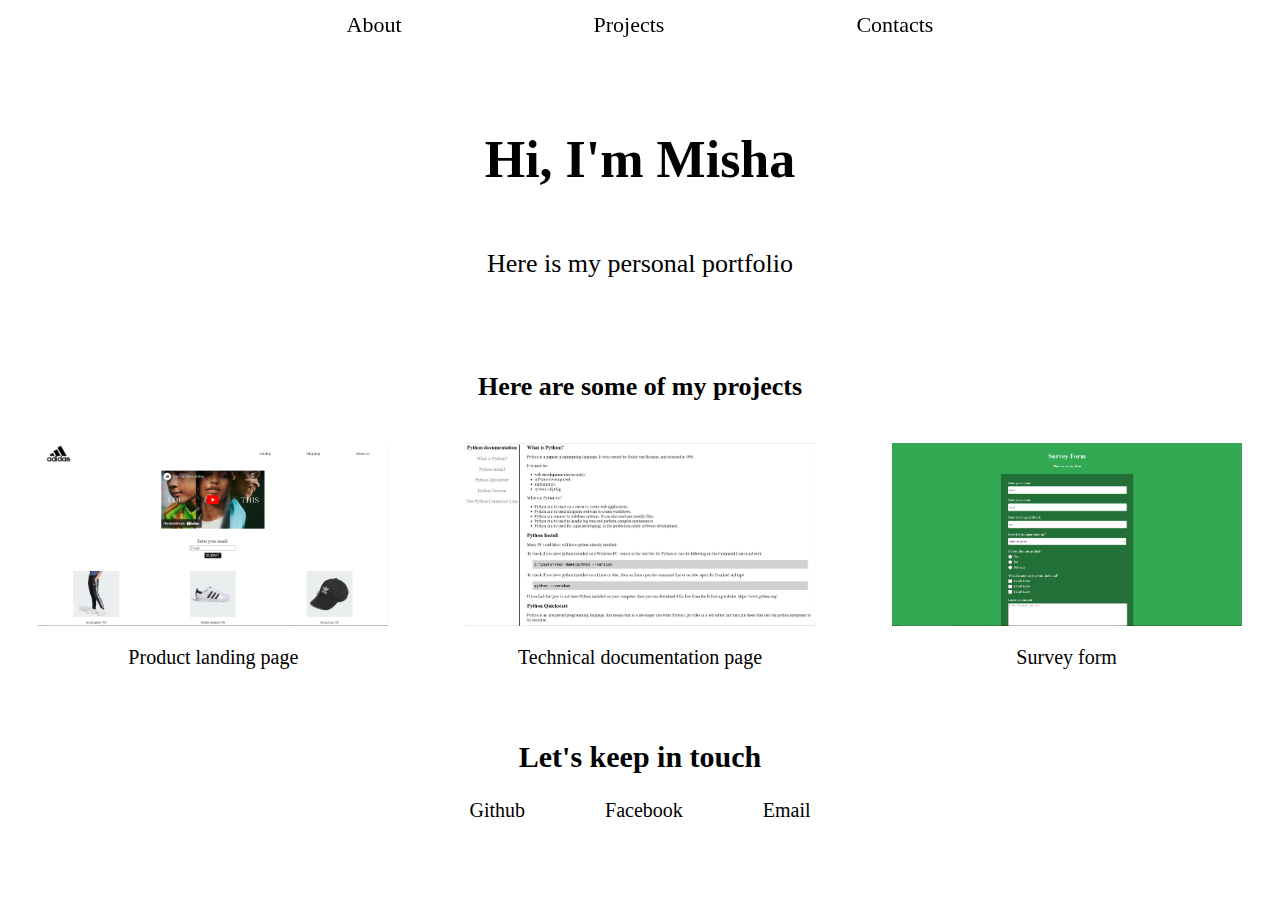
==== freecodecamp/personal-portfolio/index.html @ e9a4d7d3 "Added personal portfolio" ====
<!DOCTYPE html>
<html lang="en">
  <head>
    <meta charset="UTF-8" />
    <title>Product Landing Page</title>
    <meta name="viewport" content="width=device-width, initial-scale=1.0" />
    <link rel="stylesheet" href="./styles.css">
    <link rel="stylesheet" href="https://cdnjs.cloudflare.com/ajax/libs/font-awesome/6.6.0/css/all.min.css" integrity="sha512-Kc323vGBEqzTmouAECnVceyQqyqdsSiqLQISBL29aUW4U/M7pSPA/gEUZQqv1cwx4OnYxTxve5UMg5GT6L4JJg==" crossorigin="anonymous" referrerpolicy="no-referrer" />
  </head>
  <body>
    <nav id="navbar">
      <a href="#welcome-section">About</a>
      <a href="#projects">Projects</a>
      <a href="#contacts">Contacts</a>
    </nav>
    <main>
      <section id="welcome-section">
        <h1>Hi, I'm Misha</h1>
        <p>Here is my personal portfolio</p>
      </section>
      <section id="projects">
        <h2>Here are some of my projects</h2>
        <div id="projects-grid">
          <div class="project-title project1">
            <a href="https://github.com/limerun/projects/tree/main/freecodecamp/product-landing-page" target="_blank">
              <img src="product-landing-page.png" alt="Survey form" >
              <span>Product landing page</span>
            </a>
          </div>
          <div class="project-title poroject2">
            <a href="https://github.com/limerun/projects/tree/main/freecodecamp/techdoc" target="_blank">
              <img src="techdoc.png" alt="Survey form" >
              <span>Technical documentation page</span>
            </a>
          </div>
          <div class="project-title project3">
            <a href="https://github.com/limerun/projects/tree/main/freecodecamp/survey-form" target="_blank">
              <img src="survey-form.png" alt="Survey form" >
              <span>Survey form</span>
            </a>
          </div>
        </div>
      </section>
      <section id="contacts">
        <h2>Let's keep in touch</h2>
        <div id="links">
          <a href="https://github.com/limerun" id="profile-link" target="_blank" class="link">
            <i class="fa-brands fa-github"></i>
            <span>Github</span>
          </a>
          <a href="https://www.facebook.com/profile.php?id=100047765851659" class="link" target="_blank">
            <i class="fa-brands fa-facebook"></i>
            <span>Facebook</span>
          </a>
          <a href="mailto:rikomydog@gmail.com" class="link" target="_blank">
            <i class="fa-solid fa-envelope"></i>
            <span>Email</span>
          </a>
        </div>
      </section>
    </main>
  </body>
</html>
---- freecodecamp/personal-portfolio/styles.css ----
body{
    margin: 0;
 }
 #navbar{
    position: fixed;
    top: 0;
    width: 100%;
    display: flex;
    justify-content: center;
    align-items: center;
    gap: 15vw;
    background-color: rgb(255, 255, 255, 0.95);
    height: 50px;
 }
 a{
    text-decoration: none;
    color: black;
 }
 #navbar a{
    font-size: 22px;
 }
 main{
    margin-top: 50px;
 }
 #welcome-section{
    display: flex;
    flex-direction: column;
    align-items: center;
    justify-content: center;
    height: 400px;
    font-size: 28px;
 }
 #projects h2{
    text-align: center;
    font-size: 26px;
 }
 #projects{
    margin-left: auto;
    margin-right: auto;
 }
 #projects-grid{
    /* display: grid;
    grid-template-columns: auto auto;
    row-gap: 40px;
    column-gap: 100px; */
    display: flex;
    flex-wrap: wrap;
    justify-content: space-around;
    align-items: center;
 }
 #projects-grid img{
    width: 700px;
    padding-top: 20px;
    padding-bottom: 20px;
 }
 .project3{
    /* grid-column: 1/3; */
 }
 .project-title a {
    display: flex;
    flex-direction: column;
    align-items: center;
    justify-content: center;
    font-size: 20px;
 }
 #contacts{
   display: flex;
   flex-direction: column;
   align-items: center;
   justify-content: center;
   height: 300px;
   font-size: 28px;
 }
 #links{
   display: flex;
   gap: 80px;
 }
 @media (max-width:1500px) {
   #projects-grid img{
      width: 350px;
   }
   #contacts{
      height: 200px;
      font-size: 20px;
   }
   #welcome-section{
      height: 300px;
      font-size: 26px;
   }
 }
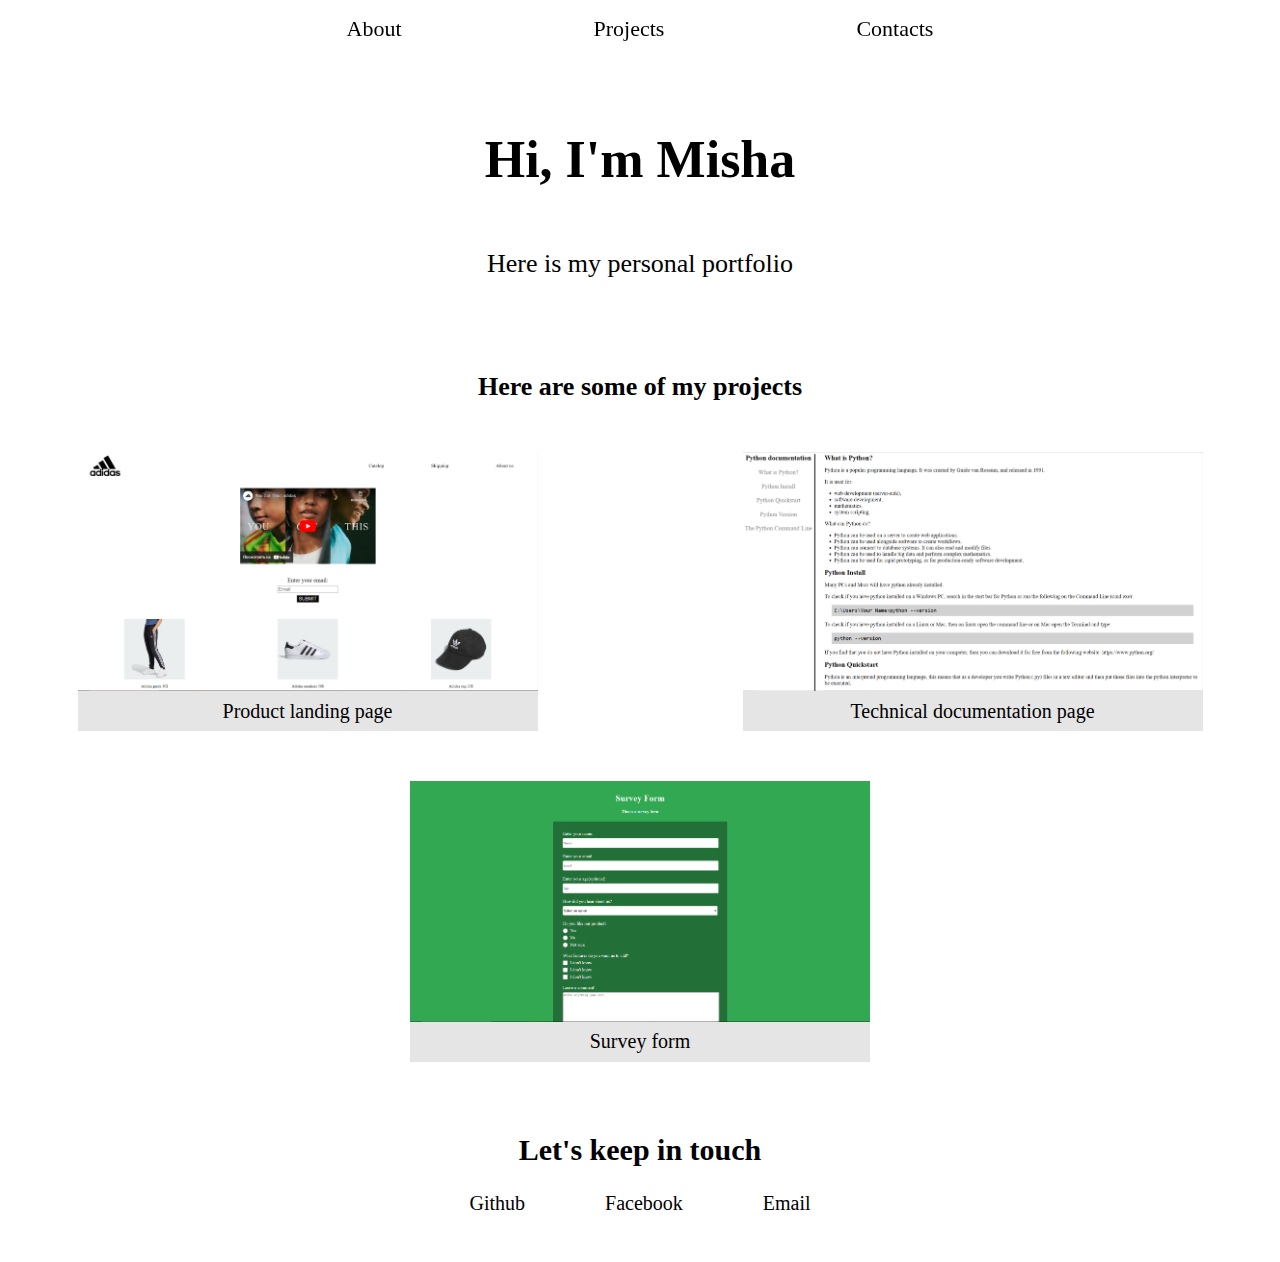
==== commit 59647668: "applied accessibility" ====
--- a/freecodecamp/personal-portfolio/index.html
+++ b/freecodecamp/personal-portfolio/index.html
@@ -9,27 +9,29 @@
   </head>
   <body>
     <nav id="navbar">
-      <a href="#welcome-section">About</a>
-      <a href="#projects">Projects</a>
-      <a href="#contacts">Contacts</a>
+      <ul id="navbar-list">
+        <li><a href="#welcome-section">About</a></li>
+        <li><a href="#projects">Projects</a></li>
+        <li><a href="#contacts">Contacts</a></li>
+      </ul>
     </nav>
     <main>
-      <section id="welcome-section">
+      <section id="welcome-section" role="region" aria-labelledby="greeting">
         <h1>Hi, I'm Misha</h1>
         <p>Here is my personal portfolio</p>
       </section>
-      <section id="projects">
+      <section id="projects" role="region" aria-labelledby="list-of-projects">
         <h2>Here are some of my projects</h2>
         <div id="projects-grid">
           <div class="project-title project1">
             <a href="https://github.com/limerun/projects/tree/main/freecodecamp/product-landing-page" target="_blank">
-              <img src="product-landing-page.png" alt="Survey form" >
+              <img src="product-landing-page.png" alt="Product landing page" >
               <span>Product landing page</span>
             </a>
           </div>
           <div class="project-title poroject2">
             <a href="https://github.com/limerun/projects/tree/main/freecodecamp/techdoc" target="_blank">
-              <img src="techdoc.png" alt="Survey form" >
+              <img src="techdoc.png" alt="Technical documentation page" >
               <span>Technical documentation page</span>
             </a>
           </div>
@@ -41,7 +43,7 @@
           </div>
         </div>
       </section>
-      <section id="contacts">
+      <section id="contacts" role="region" aria-labelledby="list-of-contacts">
         <h2>Let's keep in touch</h2>
         <div id="links">
           <a href="https://github.com/limerun" id="profile-link" target="_blank" class="link">
--- a/freecodecamp/personal-portfolio/styles.css
+++ b/freecodecamp/personal-portfolio/styles.css
@@ -1,3 +1,13 @@
+:root{
+   --font-size-xs: 1.25rem;
+   --font-size-s: 1.375rem;
+   --font-size-sm: 1.625rem;
+   --font-size-m: 1.75rem;
+   --distance: 3.125rem;
+ }
+ *{
+   box-sizing: border-box;
+ }
  body{
     margin: 0;
  }
@@ -5,22 +15,26 @@
     position: fixed;
     top: 0;
     width: 100%;
-    display: flex;
-    justify-content: center;
-    align-items: center;
-    gap: 15vw;
     background-color: rgb(255, 255, 255, 0.95);
     height: 50px;
+ }
+ #navbar-list{
+   display: flex;
+   justify-content: center;
+   align-items: center;
+   gap: 15vw;
+   list-style: none;
+   padding: 0;
  }
  a{
     text-decoration: none;
     color: black;
  }
  #navbar a{
-    font-size: 22px;
+    font-size: var(--font-size-s);
  }
  main{
-    margin-top: 50px;
+    margin-top: var(--distance);
  }
  #welcome-section{
     display: flex;
@@ -28,40 +42,37 @@
     align-items: center;
     justify-content: center;
     height: 400px;
-    font-size: 28px;
+    font-size: var(--font-size-m);
  }
  #projects h2{
     text-align: center;
-    font-size: 26px;
- }
- #projects{
-    margin-left: auto;
-    margin-right: auto;
+    font-size: var(--font-size-sm);
  }
  #projects-grid{
-    /* display: grid;
-    grid-template-columns: auto auto;
-    row-gap: 40px;
-    column-gap: 100px; */
     display: flex;
     flex-wrap: wrap;
     justify-content: space-around;
     align-items: center;
+    gap: var(--distance);
+    margin-top: var(--distance);
  }
  #projects-grid img{
     width: 700px;
-    padding-top: 20px;
-    padding-bottom: 20px;
  }
- .project3{
-    /* grid-column: 1/3; */
+ #projects-grid span{
+   width: 100%;
+   height: 40px;
+   background-color: rgb(230, 229, 229);
+   display: flex;
+   justify-content: center;
+   align-items: center;
  }
  .project-title a {
     display: flex;
     flex-direction: column;
     align-items: center;
     justify-content: center;
-    font-size: 20px;
+    font-size: var(--font-size-xs);
  }
  #contacts{
    display: flex;
@@ -69,22 +80,22 @@
    align-items: center;
    justify-content: center;
    height: 300px;
-   font-size: 28px;
+   font-size: var(--font-size-m);
  }
  #links{
    display: flex;
-   gap: 80px;
+   gap: 5rem;
  }
- @media (max-width:1500px) {
+ @media (max-width:1382px) {
    #projects-grid img{
-      width: 350px;
+      width: 460px;
    }
    #contacts{
       height: 200px;
-      font-size: 20px;
+      font-size: var(--font-size-xs);
    }
    #welcome-section{
       height: 300px;
-      font-size: 26px;
+      font-size: var(--font-size-sm);
    }
  }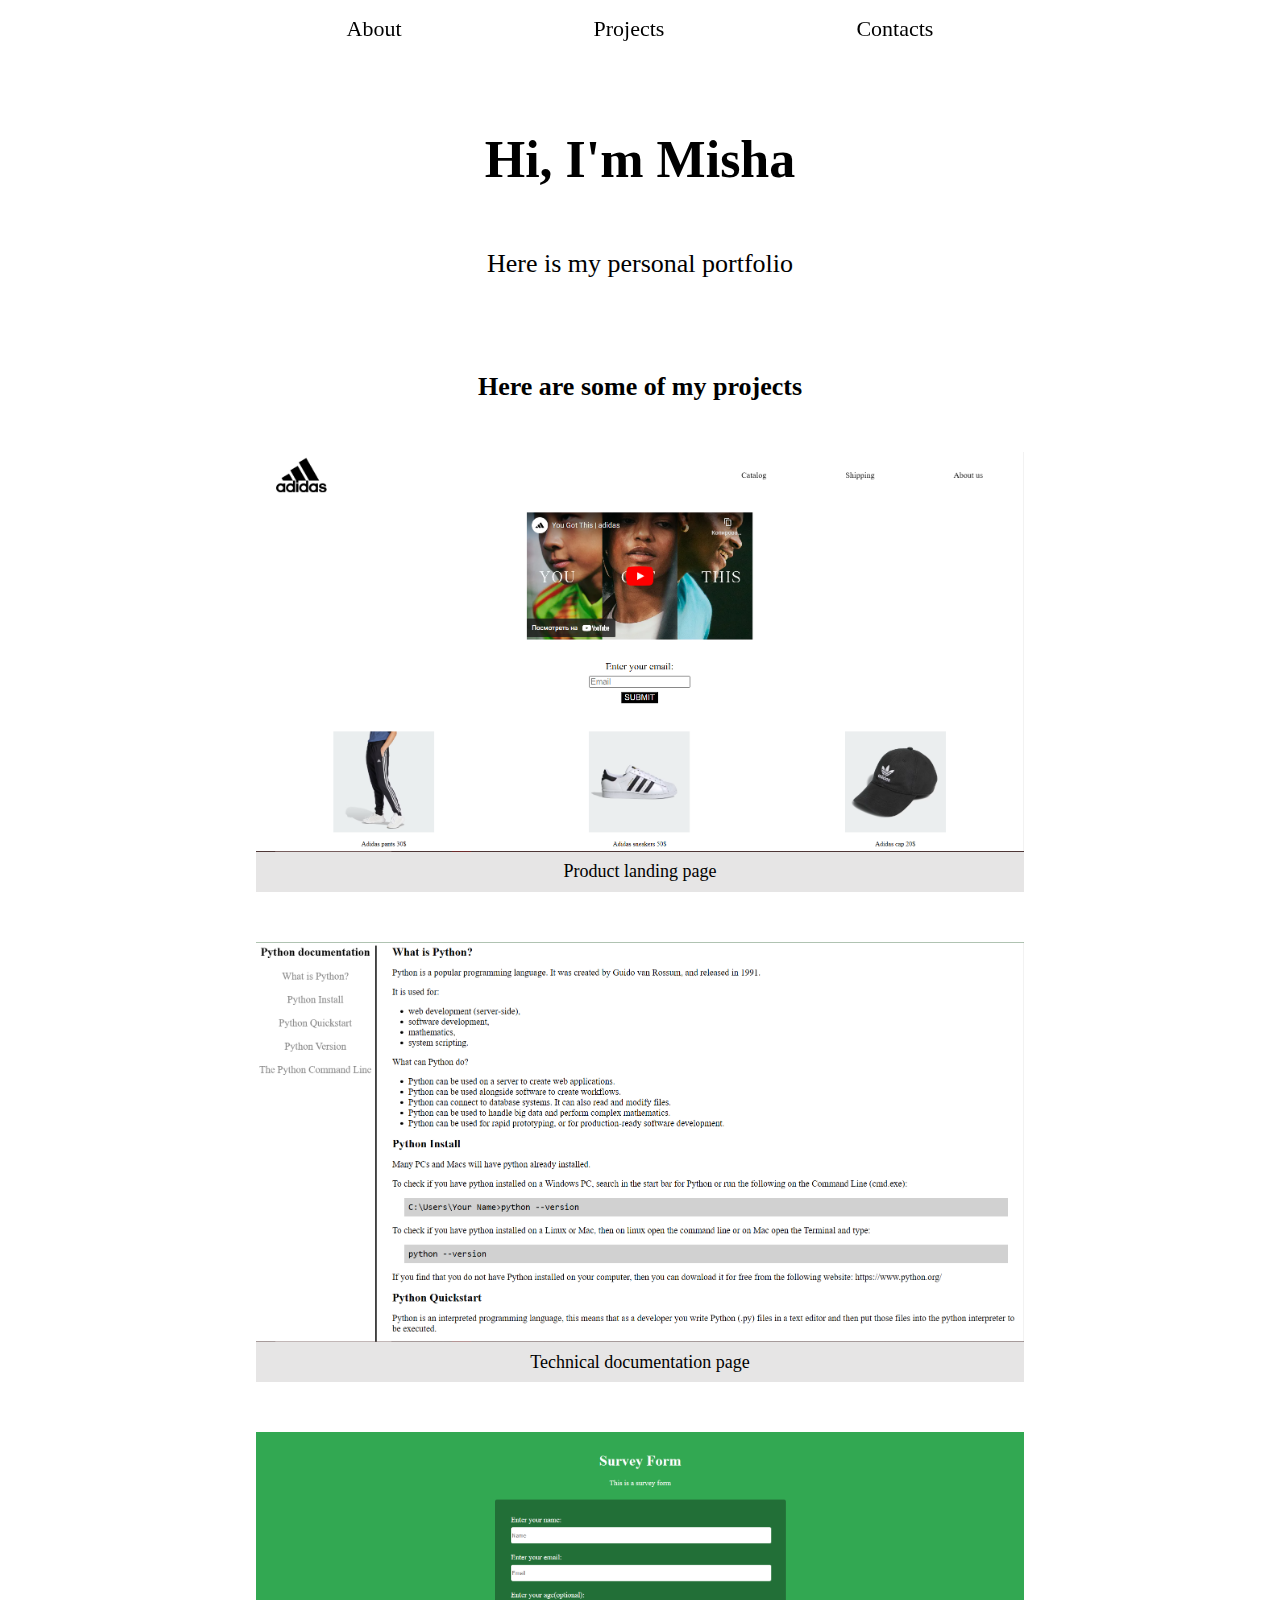
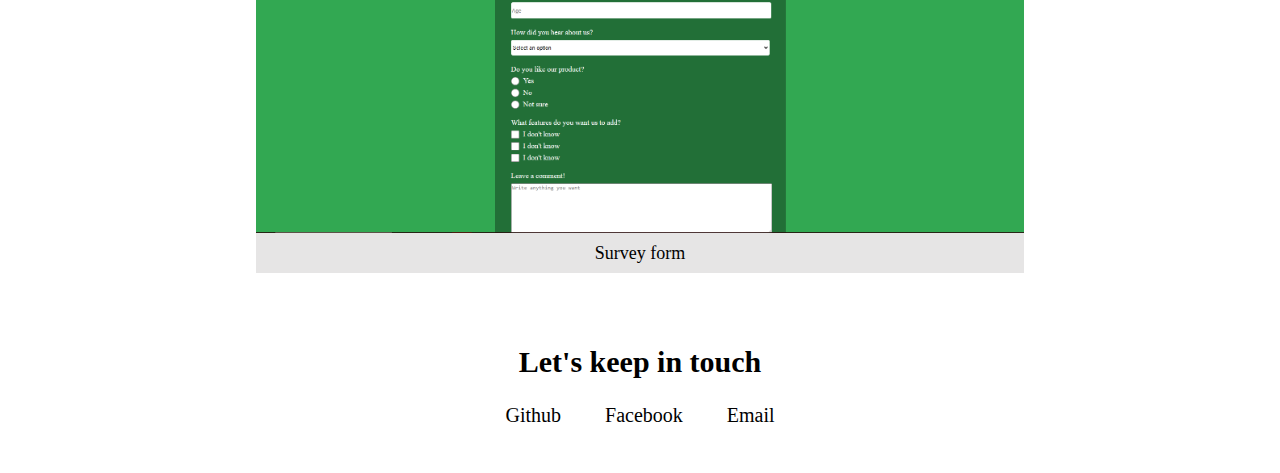
==== commit a01ff592: "formatted the code" ====
--- a/freecodecamp/personal-portfolio/index.html
+++ b/freecodecamp/personal-portfolio/index.html
@@ -1,65 +1,67 @@
 <!DOCTYPE html>
 <html lang="en">
-  <head>
-    <meta charset="UTF-8" />
-    <title>Product Landing Page</title>
-    <meta name="viewport" content="width=device-width, initial-scale=1.0" />
-    <link rel="stylesheet" href="./styles.css">
-    <link rel="stylesheet" href="https://cdnjs.cloudflare.com/ajax/libs/font-awesome/6.6.0/css/all.min.css" integrity="sha512-Kc323vGBEqzTmouAECnVceyQqyqdsSiqLQISBL29aUW4U/M7pSPA/gEUZQqv1cwx4OnYxTxve5UMg5GT6L4JJg==" crossorigin="anonymous" referrerpolicy="no-referrer" />
-  </head>
-  <body>
-    <nav id="navbar">
-      <ul id="navbar-list">
-        <li><a href="#welcome-section">About</a></li>
-        <li><a href="#projects">Projects</a></li>
-        <li><a href="#contacts">Contacts</a></li>
-      </ul>
-    </nav>
-    <main>
-      <section id="welcome-section" role="region" aria-labelledby="greeting">
-        <h1>Hi, I'm Misha</h1>
-        <p>Here is my personal portfolio</p>
-      </section>
-      <section id="projects" role="region" aria-labelledby="list-of-projects">
-        <h2>Here are some of my projects</h2>
-        <div id="projects-grid">
-          <div class="project-title project1">
-            <a href="https://github.com/limerun/projects/tree/main/freecodecamp/product-landing-page" target="_blank">
-              <img src="product-landing-page.png" alt="Product landing page" >
-              <span>Product landing page</span>
-            </a>
-          </div>
-          <div class="project-title poroject2">
-            <a href="https://github.com/limerun/projects/tree/main/freecodecamp/techdoc" target="_blank">
-              <img src="techdoc.png" alt="Technical documentation page" >
-              <span>Technical documentation page</span>
-            </a>
-          </div>
-          <div class="project-title project3">
-            <a href="https://github.com/limerun/projects/tree/main/freecodecamp/survey-form" target="_blank">
-              <img src="survey-form.png" alt="Survey form" >
-              <span>Survey form</span>
-            </a>
-          </div>
-        </div>
-      </section>
-      <section id="contacts" role="region" aria-labelledby="list-of-contacts">
-        <h2>Let's keep in touch</h2>
-        <div id="links">
-          <a href="https://github.com/limerun" id="profile-link" target="_blank" class="link">
-            <i class="fa-brands fa-github"></i>
-            <span>Github</span>
-          </a>
-          <a href="https://www.facebook.com/profile.php?id=100047765851659" class="link" target="_blank">
-            <i class="fa-brands fa-facebook"></i>
-            <span>Facebook</span>
-          </a>
-          <a href="mailto:rikomydog@gmail.com" class="link" target="_blank">
-            <i class="fa-solid fa-envelope"></i>
-            <span>Email</span>
-          </a>
-        </div>
-      </section>
-    </main>
-  </body>
+
+<head>
+  <meta charset="UTF-8" />
+  <title>Product Landing Page</title>
+  <meta name="viewport" content="width=device-width, initial-scale=1.0" />
+  <link rel="stylesheet" href="./styles.css">
+  <link rel="stylesheet" href="https://cdnjs.cloudflare.com/ajax/libs/font-awesome/6.6.0/css/all.min.css"
+    integrity="sha512-Kc323vGBEqzTmouAECnVceyQqyqdsSiqLQISBL29aUW4U/M7pSPA/gEUZQqv1cwx4OnYxTxve5UMg5GT6L4JJg=="
+    crossorigin="anonymous" referrerpolicy="no-referrer" />
+</head>
+
+<body>
+  <nav id="navbar">
+    <ul class="navbar__list">
+      <li><a class="navbar__list__link" href="#welcome-section">About</a></li>
+      <li><a class="navbar__list__link" href="#projects">Projects</a></li>
+      <li><a class="navbar__list__link" href="#contacts">Contacts</a></li>
+    </ul>
+  </nav>
+  <main>
+    <section id="welcome-section" role="region" aria-labelledby="greeting">
+      <h1>Hi, I'm Misha</h1>
+      <p>Here is my personal portfolio</p>
+    </section>
+    <section id="projects" role="region" aria-labelledby="list-of-projects">
+      <h2 class="projects__h2">Here are some of my projects</h2>
+      <div class="projects__flexbox">
+        <a href="https://github.com/limerun/projects/tree/main/freecodecamp/product-landing-page" target="_blank"
+          class="projects__flexbox__card">
+          <img src="product-landing-page.png" alt="Product landing page" class="projects__flexbox__card__img">
+          <span class="projects__flexbox__card__span">Product landing page</span>
+        </a>
+        <a href="https://github.com/limerun/projects/tree/main/freecodecamp/techdoc" target="_blank"
+          class="projects__flexbox__card">
+          <img src="techdoc.png" alt="Technical documentation page" class="projects__flexbox__card__img">
+          <span class="projects__flexbox__card__span">Technical documentation page</span>
+        </a>
+        <a href="https://github.com/limerun/projects/tree/main/freecodecamp/survey-form" target="_blank"
+          class="projects__flexbox__card">
+          <img src="survey-form.png" alt="Survey form" class="projects__flexbox__card__img">
+          <span class="projects__flexbox__card__span">Survey form</span>
+        </a>
+      </div>
+    </section>
+    <section id="contacts" role="region" aria-labelledby="list-of-contacts">
+      <h2>Let's keep in touch</h2>
+      <div class="contacts__links">
+        <a href="https://github.com/limerun" target="_blank" class="contacts__links__link">
+          <i class="fa-brands fa-github"></i>
+          <span>Github</span>
+        </a>
+        <a href="https://www.facebook.com/profile.php?id=100047765851659" class="contacts__links__link" target="_blank">
+          <i class="fa-brands fa-facebook"></i>
+          <span>Facebook</span>
+        </a>
+        <a href="mailto:rikomydog@gmail.com" class="contacts__links__link" target="_blank">
+          <i class="fa-solid fa-envelope"></i>
+          <span>Email</span>
+        </a>
+      </div>
+    </section>
+  </main>
+</body>
+
 </html>--- a/freecodecamp/personal-portfolio/styles.css
+++ b/freecodecamp/personal-portfolio/styles.css
@@ -1,101 +1,132 @@
-:root{
+:root {
+   --font-size-xxs: 1.125rem;
    --font-size-xs: 1.25rem;
    --font-size-s: 1.375rem;
    --font-size-sm: 1.625rem;
    --font-size-m: 1.75rem;
    --distance: 3.125rem;
- }
- *{
+}
+
+* {
    box-sizing: border-box;
- }
- body{
-    margin: 0;
- }
- #navbar{
-    position: fixed;
-    top: 0;
-    width: 100%;
-    background-color: rgb(255, 255, 255, 0.95);
-    height: 50px;
- }
- #navbar-list{
+}
+
+body {
+   margin: 0;
+}
+
+a {
+   text-decoration: none;
+   color: black;
+}
+
+#navbar {
+   position: fixed;
+   top: 0;
+   width: 100%;
+   background-color: rgb(255, 255, 255, 0.95);
+   height: 50px;
+}
+
+.navbar__list {
    display: flex;
    justify-content: center;
    align-items: center;
    gap: 15vw;
    list-style: none;
    padding: 0;
- }
- a{
-    text-decoration: none;
-    color: black;
- }
- #navbar a{
-    font-size: var(--font-size-s);
- }
- main{
-    margin-top: var(--distance);
- }
- #welcome-section{
-    display: flex;
-    flex-direction: column;
-    align-items: center;
-    justify-content: center;
-    height: 400px;
-    font-size: var(--font-size-m);
- }
- #projects h2{
-    text-align: center;
-    font-size: var(--font-size-sm);
- }
- #projects-grid{
-    display: flex;
-    flex-wrap: wrap;
-    justify-content: space-around;
-    align-items: center;
-    gap: var(--distance);
-    margin-top: var(--distance);
- }
- #projects-grid img{
-    width: 700px;
- }
- #projects-grid span{
+}
+
+.navbar__list__link {
+   font-size: var(--font-size-s);
+}
+
+main {
+   margin-top: var(--distance);
+}
+
+#welcome-section {
+   display: flex;
+   flex-direction: column;
+   align-items: center;
+   justify-content: center;
+   height: 400px;
+   font-size: var(--font-size-m);
+}
+
+.projects__h2 {
+   text-align: center;
+   font-size: var(--font-size-sm);
+}
+
+.projects__flexbox {
+   display: flex;
+   flex-wrap: wrap;
+   justify-content: space-around;
+   align-items: center;
+   gap: var(--distance);
+   margin-top: var(--distance);
+}
+
+.projects__flexbox__card__img {
+   width: 100%;
+}
+
+.projects__flexbox__card__span {
    width: 100%;
    height: 40px;
    background-color: rgb(230, 229, 229);
    display: flex;
    justify-content: center;
    align-items: center;
- }
- .project-title a {
-    display: flex;
-    flex-direction: column;
-    align-items: center;
-    justify-content: center;
-    font-size: var(--font-size-xs);
- }
- #contacts{
+   font-size: var(--font-size-xs);
+}
+
+.projects__flexbox__card {
+   width: 700px;
+   display: flex;
+   flex-direction: column;
+   align-items: center;
+   justify-content: center;
+}
+
+#contacts {
    display: flex;
    flex-direction: column;
    align-items: center;
    justify-content: center;
    height: 300px;
    font-size: var(--font-size-m);
- }
- #links{
+}
+
+.contacts__links {
    display: flex;
+   align-items: center;
+   justify-content: center;
    gap: 5rem;
- }
- @media (max-width:1382px) {
-   #projects-grid img{
-      width: 460px;
+   flex-wrap: wrap;
+}
+
+@media (max-width:1382px) {
+   .projects__flexbox__card {
+      width: 60%;
    }
-   #contacts{
+
+   #contacts {
       height: 200px;
       font-size: var(--font-size-xs);
    }
-   #welcome-section{
+
+   #welcome-section {
       height: 300px;
       font-size: var(--font-size-sm);
    }
- }+
+   .contacts__links {
+      gap: 2.75rem;
+   }
+
+   .projects__flexbox__card__span {
+      font-size: var(--font-size-xxs);
+   }
+}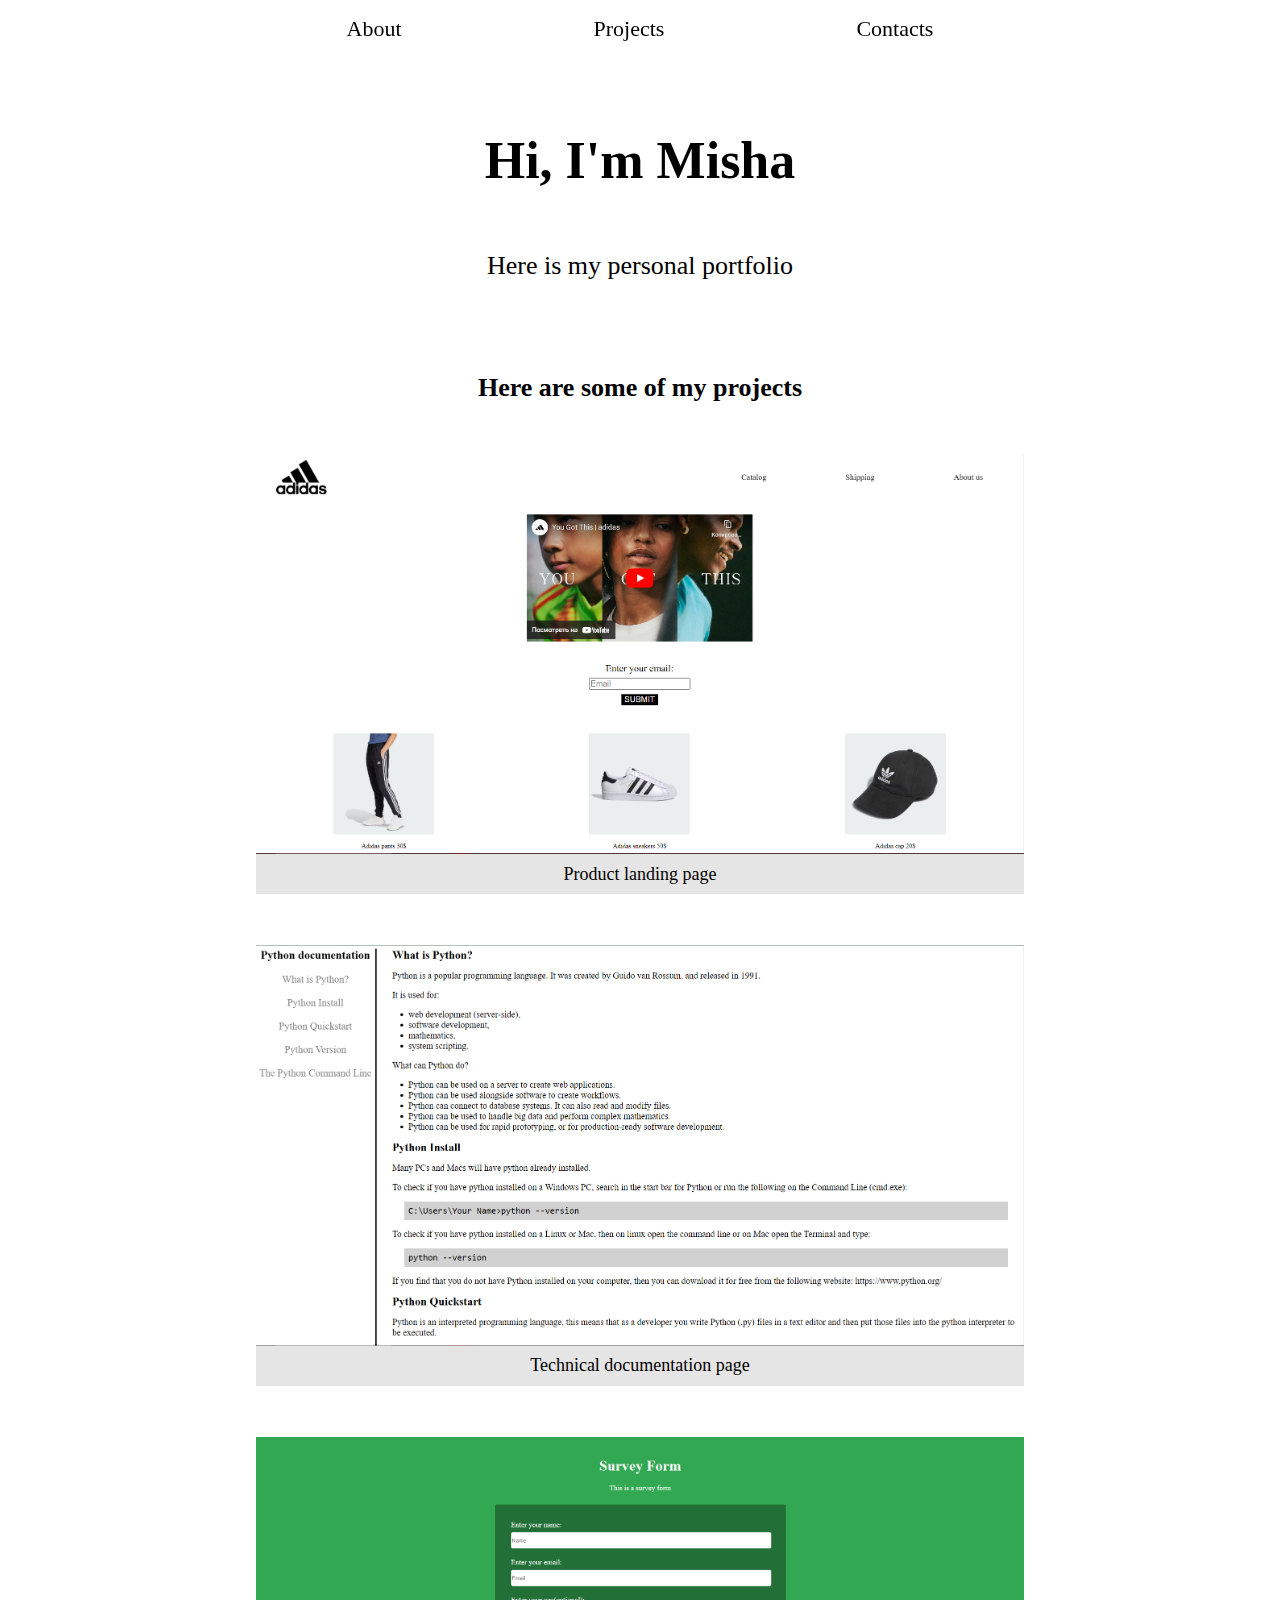
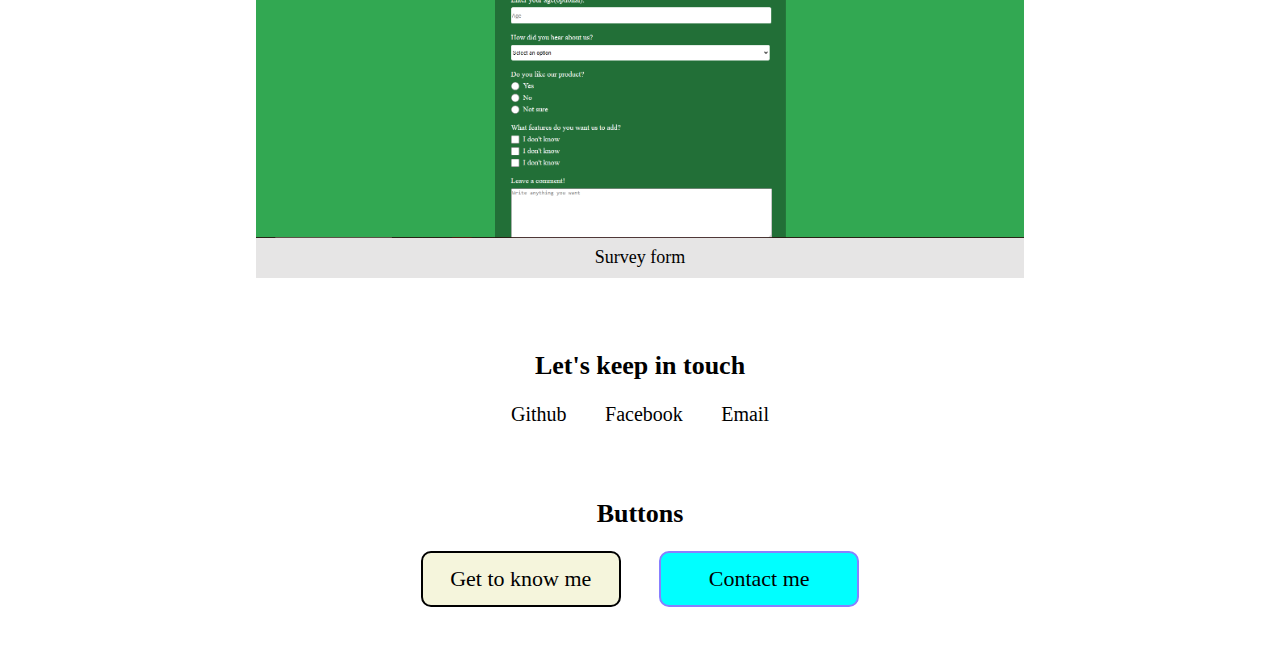
==== commit c855b861: "refactor, html structure according to BEM, add two buttons" ====
--- a/freecodecamp/personal-portfolio/index.html
+++ b/freecodecamp/personal-portfolio/index.html
@@ -12,53 +12,58 @@
 </head>
 
 <body>
-  <nav id="navbar">
+  <nav id="navbar" class="navbar">
     <ul class="navbar__list">
-      <li><a class="navbar__list__link" href="#welcome-section">About</a></li>
-      <li><a class="navbar__list__link" href="#projects">Projects</a></li>
-      <li><a class="navbar__list__link" href="#contacts">Contacts</a></li>
+      <li><a class="navbar__link" href="#welcome-section">About</a></li>
+      <li><a class="navbar__link" href="#projects">Projects</a></li>
+      <li><a class="navbar__link" href="#contacts">Contacts</a></li>
     </ul>
   </nav>
   <main>
-    <section id="welcome-section" role="region" aria-labelledby="greeting">
+    <section id="welcome-section" role="region" aria-labelledby="greeting" class="welcome-section">
       <h1>Hi, I'm Misha</h1>
       <p>Here is my personal portfolio</p>
     </section>
-    <section id="projects" role="region" aria-labelledby="list-of-projects">
-      <h2 class="projects__h2">Here are some of my projects</h2>
-      <div class="projects__flexbox">
+    <section id="projects" role="region" aria-labelledby="list-of-projects" class="projects">
+      <h2>Here are some of my projects</h2>
+      <div class="projects__listing">
         <a href="https://github.com/limerun/projects/tree/main/freecodecamp/product-landing-page" target="_blank"
-          class="projects__flexbox__card">
-          <img src="product-landing-page.png" alt="Product landing page" class="projects__flexbox__card__img">
-          <span class="projects__flexbox__card__span">Product landing page</span>
+          class="card">
+          <img src="product-landing-page.png" alt="Product landing page" class="card__img">
+          <span class="card__span">Product landing page</span>
         </a>
-        <a href="https://github.com/limerun/projects/tree/main/freecodecamp/techdoc" target="_blank"
-          class="projects__flexbox__card">
-          <img src="techdoc.png" alt="Technical documentation page" class="projects__flexbox__card__img">
-          <span class="projects__flexbox__card__span">Technical documentation page</span>
+        <a href="https://github.com/limerun/projects/tree/main/freecodecamp/techdoc" target="_blank" class="card">
+          <img src="techdoc.png" alt="Technical documentation page" class="card__img">
+          <span class="card__span">Technical documentation page</span>
         </a>
-        <a href="https://github.com/limerun/projects/tree/main/freecodecamp/survey-form" target="_blank"
-          class="projects__flexbox__card">
-          <img src="survey-form.png" alt="Survey form" class="projects__flexbox__card__img">
-          <span class="projects__flexbox__card__span">Survey form</span>
+        <a href="https://github.com/limerun/projects/tree/main/freecodecamp/survey-form" target="_blank" class="card">
+          <img src="survey-form.png" alt="Survey form" class="card__img">
+          <span class="card__span">Survey form</span>
         </a>
       </div>
     </section>
-    <section id="contacts" role="region" aria-labelledby="list-of-contacts">
+    <section id="contacts" role="region" aria-labelledby="list-of-contacts" class="contacts">
       <h2>Let's keep in touch</h2>
-      <div class="contacts__links">
-        <a href="https://github.com/limerun" target="_blank" class="contacts__links__link">
+      <div class="contacts__listing">
+        <a href="https://github.com/limerun" target="_blank" class="link">
           <i class="fa-brands fa-github"></i>
           <span>Github</span>
         </a>
-        <a href="https://www.facebook.com/profile.php?id=100047765851659" class="contacts__links__link" target="_blank">
+        <a href="https://www.facebook.com/profile.php?id=100047765851659" class="link" target="_blank">
           <i class="fa-brands fa-facebook"></i>
           <span>Facebook</span>
         </a>
-        <a href="mailto:rikomydog@gmail.com" class="contacts__links__link" target="_blank">
+        <a href="mailto:rikomydog@gmail.com" class="link" target="_blank">
           <i class="fa-solid fa-envelope"></i>
           <span>Email</span>
         </a>
+      </div>
+    </section>
+    <section class="block" role="region" aria-labelledby="list-of-buttons">
+      <h2>Buttons</h2>
+      <div class="block__listing">
+        <a class="button" href="#">Get to know me</a>
+        <a class="button--cta" href="#">Contact me</a>
       </div>
     </section>
   </main>
--- a/freecodecamp/personal-portfolio/styles.css
+++ b/freecodecamp/personal-portfolio/styles.css
@@ -4,7 +4,11 @@
    --font-size-s: 1.375rem;
    --font-size-sm: 1.625rem;
    --font-size-m: 1.75rem;
-   --distance: 3.125rem;
+   --indent-xxs: 0.8rem;
+   --indent-xs: 1.6rem;
+   --indent-s: 2.4rem;
+   --indent-m: 3.2rem;
+   --indent-l: 4.8rem;
 }
 
 * {
@@ -20,7 +24,7 @@
    color: black;
 }
 
-#navbar {
+.navbar {
    position: fixed;
    top: 0;
    width: 100%;
@@ -37,15 +41,15 @@
    padding: 0;
 }
 
-.navbar__list__link {
+.navbar__link {
    font-size: var(--font-size-s);
 }
 
 main {
-   margin-top: var(--distance);
+   margin-top: var(--indent-m);
 }
 
-#welcome-section {
+.welcome-section {
    display: flex;
    flex-direction: column;
    align-items: center;
@@ -54,25 +58,25 @@
    font-size: var(--font-size-m);
 }
 
-.projects__h2 {
+h2 {
    text-align: center;
    font-size: var(--font-size-sm);
 }
 
-.projects__flexbox {
+.projects__listing {
    display: flex;
    flex-wrap: wrap;
    justify-content: space-around;
    align-items: center;
-   gap: var(--distance);
-   margin-top: var(--distance);
+   gap: var(--indent-m);
+   margin-top: var(--indent-m);
 }
 
-.projects__flexbox__card__img {
+.card__img {
    width: 100%;
 }
 
-.projects__flexbox__card__span {
+.card__span {
    width: 100%;
    height: 40px;
    background-color: rgb(230, 229, 229);
@@ -82,15 +86,15 @@
    font-size: var(--font-size-xs);
 }
 
-.projects__flexbox__card {
-   width: 700px;
+.card {
+   width: 45%;
    display: flex;
    flex-direction: column;
    align-items: center;
    justify-content: center;
 }
 
-#contacts {
+.contacts {
    display: flex;
    flex-direction: column;
    align-items: center;
@@ -99,16 +103,42 @@
    font-size: var(--font-size-m);
 }
 
-.contacts__links {
+.contacts__listing {
    display: flex;
    align-items: center;
    justify-content: center;
-   gap: 5rem;
+   gap: var(--indent-l);
    flex-wrap: wrap;
 }
 
+.block__listing {
+   display: flex;
+   align-items: center;
+   justify-content: center;
+   gap: var(--indent-s);
+   padding-bottom: var(--indent-m);
+}
+
+.button,
+.button--cta {
+   display: block;
+   font-size: var(--font-size-s);
+   padding: var(--indent-xxs) var(--font-size-xs);
+   background-color: beige;
+   border-radius: 10px;
+   border: 2px solid black;
+   width: 15%;
+   min-width: 200px;
+   text-align: center;
+}
+
+.button--cta {
+   background-color: aqua;
+   border-color: rgb(136, 127, 255);
+}
+
 @media (max-width:1382px) {
-   .projects__flexbox__card {
+   .card {
       width: 60%;
    }
 
@@ -122,11 +152,11 @@
       font-size: var(--font-size-sm);
    }
 
-   .contacts__links {
-      gap: 2.75rem;
+   .contacts__listing {
+      gap: var(--indent-s);
    }
 
-   .projects__flexbox__card__span {
+   .card__span {
       font-size: var(--font-size-xxs);
    }
 }